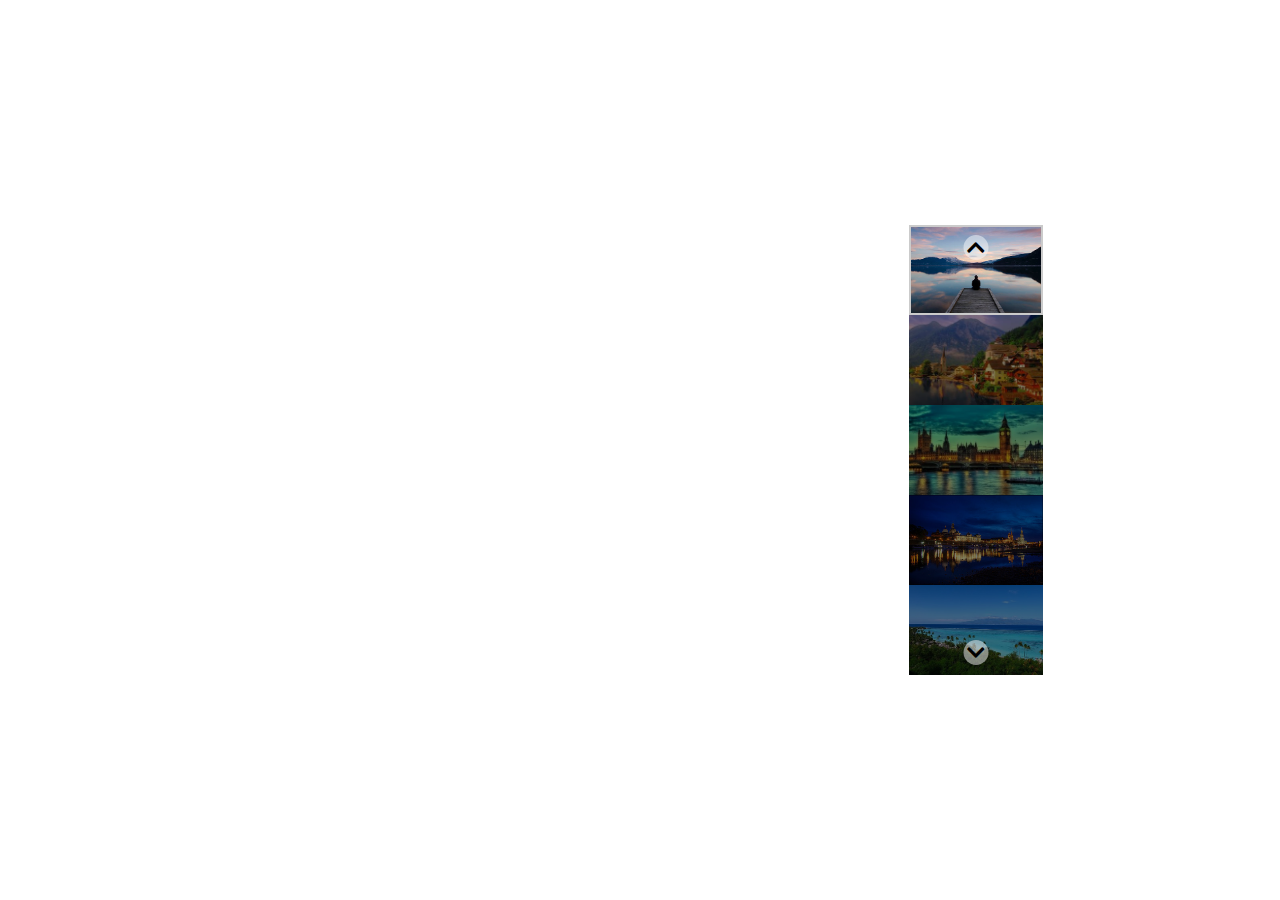
==== milestone-2/index.html @ 50867f30 "milestone-2" ====
<!DOCTYPE html>
<html lang="en">
<head>
    <meta charset="UTF-8">
    <meta http-equiv="X-UA-Compatible" content="IE=edge">
    <meta name="viewport" content="width=device-width, initial-scale=1.0">
    <title>Array Carousel</title>

    <link rel="stylesheet" href="https://cdnjs.cloudflare.com/ajax/libs/font-awesome/5.15.4/css/all.min.css" integrity="sha512-1ycn6IcaQQ40/MKBW2W4Rhis/DbILU74C1vSrLJxCq57o941Ym01SwNsOMqvEBFlcgUa6xLiPY/NS5R+E6ztJQ==" crossorigin="anonymous" referrerpolicy="no-referrer" />
    <link rel="stylesheet" href="css/style.css">
</head>
<body>
    <div class="app-container">
        <!-- SLIDER -->
        <div class="slider">

            <!-- BIG IMAGE -->
            <div class="big-image-container">

                <!-- Single Image -->
                <!-- <div class="single-image active">
                    <img src="img/01.jpg" alt="Img 1"> -->

                    <!-- Single Text -->
                    <!-- <div class="single-image-text">
                        <h3>Svezia</h3>
                        <p>Lorem ipsum, dolor sit amet consectetur adipisicing elit. Et temporibus voluptatum suscipit tempore aliquid deleniti aut veniam inventore eligendi ex ad ullam, cumque provident totam omnis, magnam dolores dolorum corporis.</p>
                    </div> -->
                <!-- </div> -->
            </div>

            <!-- THUMBS -->
            <div class="thumbs">

                <!-- Single Thumb -->
                <div class="single-thumb active">
                    <img src="img/01.jpg" alt="Img 1">
                </div>

                <!-- Single Thumb -->
                <div class="single-thumb">
                    <img src="img/02.jpg" alt="Img 2">
                </div>

                <!-- Single Thumb -->
                <div class="single-thumb">
                    <img src="img/03.jpg" alt="Img 3">
                </div>

                <!-- Single Thumb -->
                <div class="single-thumb">
                    <img src="img/04.jpg" alt="Img 4">
                </div>

                <!-- Single Thumb -->
                <div class="single-thumb">
                    <img src="img/05.jpg" alt="Img 5">
                </div>

                <!-- Arrow up -->
                <div class="arrow prev">
                    <i class="fas fa-chevron-up"></i>
                </div>

                <!-- Arrow down -->
                <div class="arrow next">
                    <i class="fas fa-chevron-down"></i>
                </div>
            </div>
        </div>
        <!-- END SLIDER -->

        <script type="text/javascript" src="js/script.js"></script>
    </div>
</body>
</html>
---- milestone-2/css/style.css ----
/* RESET */
* {
    margin: 0;
    padding: 0;
    box-sizing: border-box;
}

/* COMMON */
.app-container {
    width: 100%;
    height: 100vh;
    display: flex;
    justify-content: center;
    align-items: center;
}

/* SLIDER */
.slider {
    width: 70%;
    height: 50%;
    display: flex;
}

/* Images container */
.big-image-container {
    width: 80%;
    height: 100%;
}

.thumbs {
    width: 15%;
    height: 100%;
    position: relative;
}

.single-image {
    width: 100%;
    height: 100%;
    display: none;
    position: relative;
}

.single-image img {
    width: 100%;
    height: 100%;
    object-fit: cover;
}

.single-image.active {
    display: block;
}

.single-image-text {
    position: absolute;
    bottom: 20px;
    right: 20px;
    width: 90%;
    text-align: right;
    color: white;
}

.single-thumb {
    width: 100%;
    height: 20%;
    filter: brightness(50%);
}

.single-thumb img {
    width: 100%;
    height: 100%;
    object-fit: cover;
}

.single-thumb.active {
    filter: brightness(1);
    border: 2px solid #cbcbcb;
}

/* Arrows */
.arrow {
    position: absolute;
    left: 50%;
    transform: translateX(-50%);
    font-size: 20px;
    background-color: rgba(250, 250, 250, 0.5);
    width: 25px;
    height: 25px;
    border-radius: 50%;
    display: flex;
    justify-content: center;
    align-items: center;
    cursor: pointer;
}

.arrow.prev {
    top: 10px;
}

.arrow.next {
    bottom: 10px;
}
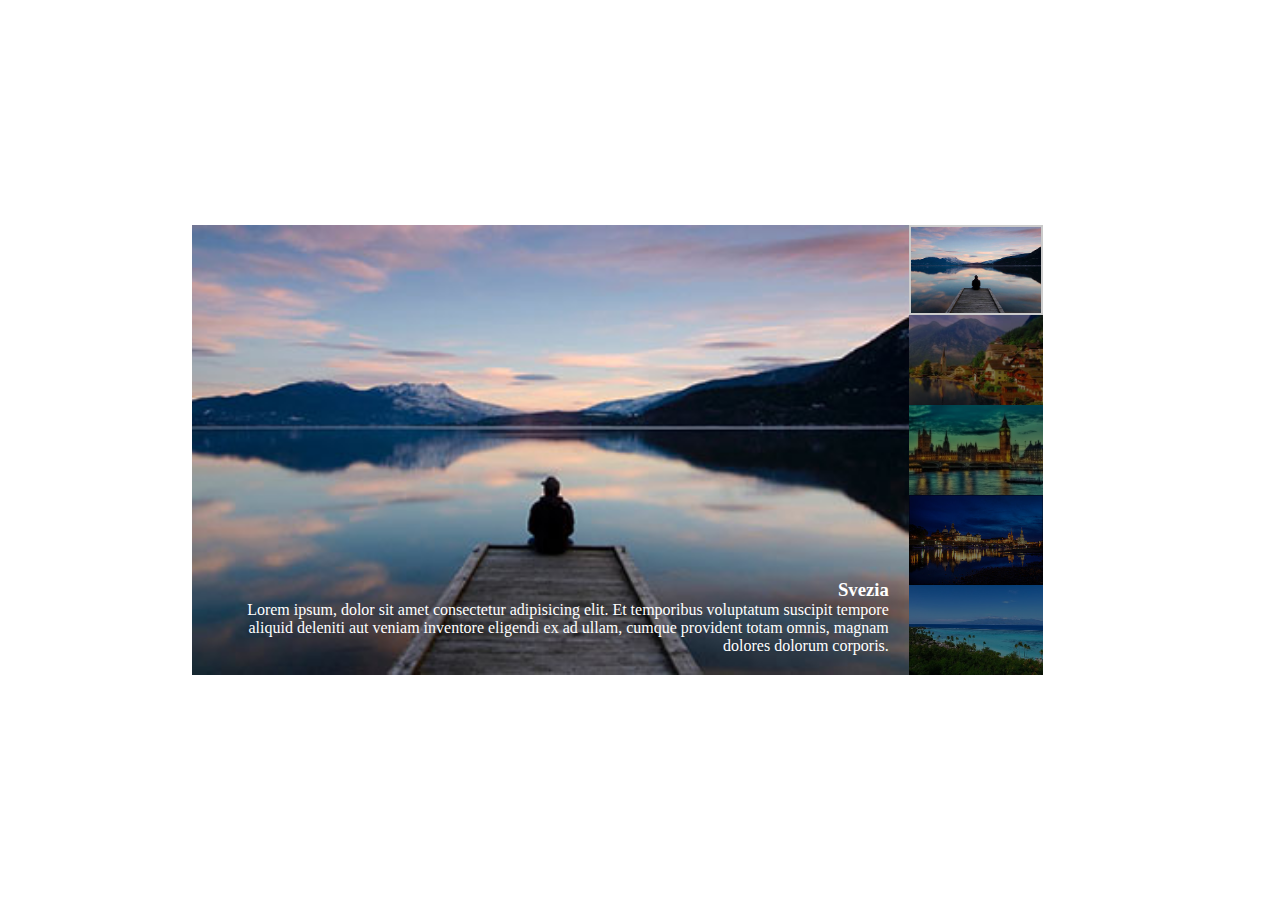
==== commit 7624397f: "milestone-2 done" ====
--- a/milestone-2/index.html
+++ b/milestone-2/index.html
@@ -33,29 +33,9 @@
             <div class="thumbs">
 
                 <!-- Single Thumb -->
-                <div class="single-thumb active">
+                <!-- <div class="single-thumb active">
                     <img src="img/01.jpg" alt="Img 1">
-                </div>
-
-                <!-- Single Thumb -->
-                <div class="single-thumb">
-                    <img src="img/02.jpg" alt="Img 2">
-                </div>
-
-                <!-- Single Thumb -->
-                <div class="single-thumb">
-                    <img src="img/03.jpg" alt="Img 3">
-                </div>
-
-                <!-- Single Thumb -->
-                <div class="single-thumb">
-                    <img src="img/04.jpg" alt="Img 4">
-                </div>
-
-                <!-- Single Thumb -->
-                <div class="single-thumb">
-                    <img src="img/05.jpg" alt="Img 5">
-                </div>
+                </div> -->
 
                 <!-- Arrow up -->
                 <div class="arrow prev">
